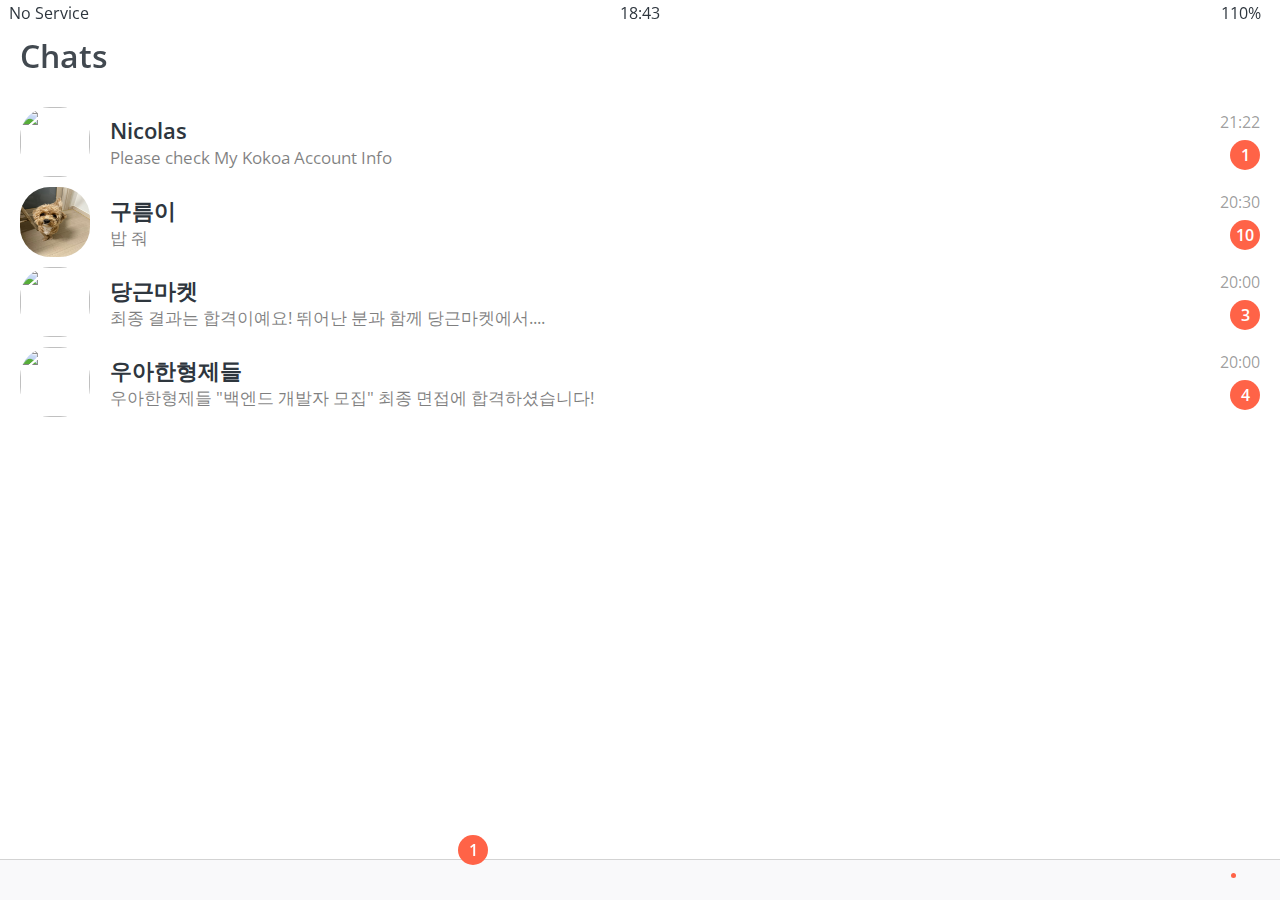
==== chats.html @ d043667d "update-0807" ====
<!DOCTYPE html>
<html lang="en">
  <head>
    <link rel="stylesheet" href="css/styles.css" />
    <meta charset="UTF-8" />
    <meta name="viewport" content="width=device-width, initial-scale=1.0" />
    <title>Chats - Kokoa Clone</title>
  </head>
  <body>
    <div class="status-bar">
      <div class="status-bar__column">
        <span>No Service</span>
        <i class="fa-solid fa-wifi"></i>
      </div>
      <div class="status-bar__column">
        <span>18:43</span>
      </div>
      <div class="status-bar__column">
        <span>110%</span>
        <i class="fa-solid fa-battery-full fa-lg"></i>
        <i class="fa-solid fa-bolt"></i>
      </div>
    </div>

    <header class="screen-header">
      <h1 class="screen-header__title">Chats</h1>
      <div class="screen-header__icons">
        <span><i class="fa-solid fa-magnifying-glass fa-lg"></i></span>
        <span><i class="fa-regular fa-comment-dots fa-lg"></i></span>
        <span><i class="fa-solid fa-music fa-lg"></i></span>
        <span><i class="fa-solid fa-gear fa-lg"></i></span>
      </div>
    </header>

    <main class="main-screen">
      <a href="chat.html">
        <div class="user-component chats-space">
          <div class="user-component__column">
            <img
              src="https://avatars.githubusercontent.com/u/3612017"
              class="user-component__avatar user-component__avatar"
            />
            <div class="user-component__text">
              <h4 class="user-component__title">Nicolas</h4>
              <h6 class="user-component__subtitle">
                Please check My Kokoa Account Info
              </h6>
            </div>
          </div>
          <div class="user-component__column">
            <span class="user-component__time">21:22</span>
            <div class="badge">1</div>
          </div>
        </div>
      </a>
      <a href="#">
        <div class="user-component chats-space">
          <div class="user-component__column">
            <img
              src="img/dog.jpg"
              class="user-component__avatar user-component__avatar"
            />
            <div class="user-component__text">
              <h4 class="user-component__title">구름이</h4>
              <h6 class="user-component__subtitle">밥 줘</h6>
            </div>
          </div>
          <div class="user-component__column">
            <span class="user-component__time">20:30</span>
            <div class="badge">10</div>
          </div>
        </div>
      </a>
      <a href="#">
        <div class="user-component chats-space">
          <div class="user-component__column">
            <img
              src="https://pds.joongang.co.kr/news/component/htmlphoto_mmdata/202203/24/6cff806a-82ef-4a54-a7ba-acd0ced51ba6.jpg"
              class="user-component__avatar user-component__avatar"
            />
            <div class="user-component__text">
              <h4 class="user-component__title">당근마켓</h4>
              <h6 class="user-component__subtitle">
                최종 결과는 합격이예요! 뛰어난 분과 함께 당근마켓에서....
              </h6>
            </div>
          </div>
          <div class="user-component__column">
            <span class="user-component__time">20:00</span>
            <div class="badge">3</div>
          </div>
        </div>
      </a>
      <a href="#">
        <div class="user-component chats-space">
          <div class="user-component__column">
            <img
              src="https://play-lh.googleusercontent.com/8uMTbCdy6B93EGM5p6tfOVWnkDpee5ZOVYfaBgsWciG77nxZEpjltRtaOTxsI52x8Q"
              class="user-component__avatar user-component__avatar"
            />
            <div class="user-component__text">
              <h4 class="user-component__title">우아한형제들</h4>
              <h6 class="user-component__subtitle">
                우아한형제들 "백엔드 개발자 모집" 최종 면접에 합격하셨습니다!
              </h6>
            </div>
          </div>
          <div class="user-component__column">
            <span class="user-component__time">20:00</span>
            <div class="badge">4</div>
          </div>
        </div>
      </a>
    </main>

    <nav class="nav">
      <ul class="nav__list">
        <li class="nav__btn">
          <a class="nav__link" href="friends.html">
            <i class="fa-regular fa-user fa-2x"></i
          ></a>
        </li>
        <li class="nav__btn">
          <a class="nav__link" href="chats.html"
            ><span class="nav__notification badge">1</span>
            <i class="fa-solid fa-comment fa-2x"></i
          ></a>
        </li>
        <li class="nav__btn">
          <a class="nav__link" href="find.html"
            ><i class="fa-solid fa-magnifying-glass fa-2x"></i
          ></a>
        </li>
        <li class="nav__btn">
          <a class="nav__link" href="more.html"
            ><div class="nav__point alert__point"></div>
            <i class="fa-solid fa-ellipsis fa-2x"></i
          ></a>
        </li>
      </ul>
    </nav>

    <script
      src="https://kit.fontawesome.com/6710d8dddc.js"
      crossorigin="anonymous"
    ></script>
  </body>
</html>
---- css/styles.css ----
@import url('https://fonts.googleapis.com/css2?family=Open+Sans:wght@400;600&display=swap');
@import "reset.css";
@import "variables.css";

/* Components */
@import "components/status-bar.css";
@import "components/nav-bar.css";
@import "components/screen-header.css";
@import "components/user-component.css";
@import "components/badge.css";
@import "components/alert-point.css";
@import "components/icon-row.css";
@import "components/alt-screen-header.css";

/* Screens */
@import "screens/login.css";
@import "screens/friends.css";
@import "screens/find.css";
@import "screens/more.css";
@import "screens/chats-space.css";
@import "screens/settings.css";
@import "screens/chat.css";

body{
    font-family: 'Open Sans', sans-serif;    
    color: #2e363e; 
    /* padding-top:40px; */
}

.main-screen{
    padding:0px var(--horizontal-space);
}
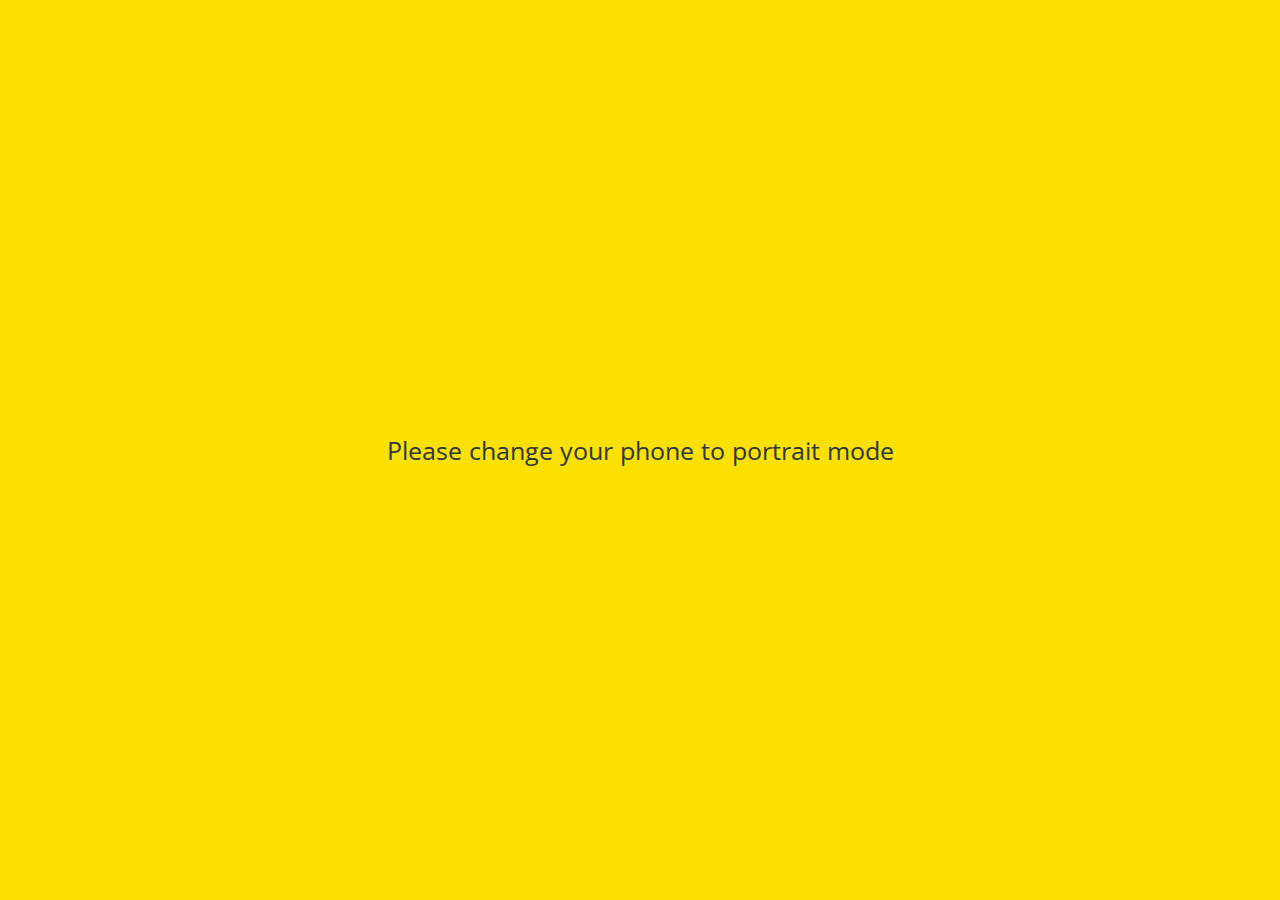
==== commit 66f46a4a: "finish" ====
--- a/chats.html
+++ b/chats.html
@@ -28,12 +28,14 @@
         <span><i class="fa-solid fa-magnifying-glass fa-lg"></i></span>
         <span><i class="fa-regular fa-comment-dots fa-lg"></i></span>
         <span><i class="fa-solid fa-music fa-lg"></i></span>
-        <span><i class="fa-solid fa-gear fa-lg"></i></span>
+        <span
+          ><a href="settings.html"><i class="fa-solid fa-gear fa-lg"></i></a
+        ></span>
       </div>
     </header>
 
     <main class="main-screen">
-      <a href="chat.html">
+      <a href="chat-nico.html">
         <div class="user-component chats-space">
           <div class="user-component__column">
             <img
@@ -53,11 +55,12 @@
           </div>
         </div>
       </a>
-      <a href="#">
+
+      <a href="chat-cloud.html">
         <div class="user-component chats-space">
           <div class="user-component__column">
             <img
-              src="img/dog.jpg"
+              src="img/cloud2.jpg"
               class="user-component__avatar user-component__avatar"
             />
             <div class="user-component__text">
@@ -71,7 +74,7 @@
           </div>
         </div>
       </a>
-      <a href="#">
+      <a href="chat-carrot.html">
         <div class="user-component chats-space">
           <div class="user-component__column">
             <img
@@ -91,7 +94,7 @@
           </div>
         </div>
       </a>
-      <a href="#">
+      <a href="chat-bro.html">
         <div class="user-component chats-space">
           <div class="user-component__column">
             <img
@@ -139,7 +142,12 @@
         </li>
       </ul>
     </nav>
-
+    <div id="no-mobile">
+      <span>Your screen is too big :(</span>
+    </div>
+    <div id="no-landscape">
+      <span>Please change your phone to portrait mode</span>
+    </div>
     <script
       src="https://kit.fontawesome.com/6710d8dddc.js"
       crossorigin="anonymous"
--- a/css/styles.css
+++ b/css/styles.css
@@ -11,6 +11,9 @@
 @import "components/alert-point.css";
 @import "components/icon-row.css";
 @import "components/alt-screen-header.css";
+@import "components/no-mobile.css";
+@import "components/no-landscape.css";
+
 
 /* Screens */
 @import "screens/login.css";
